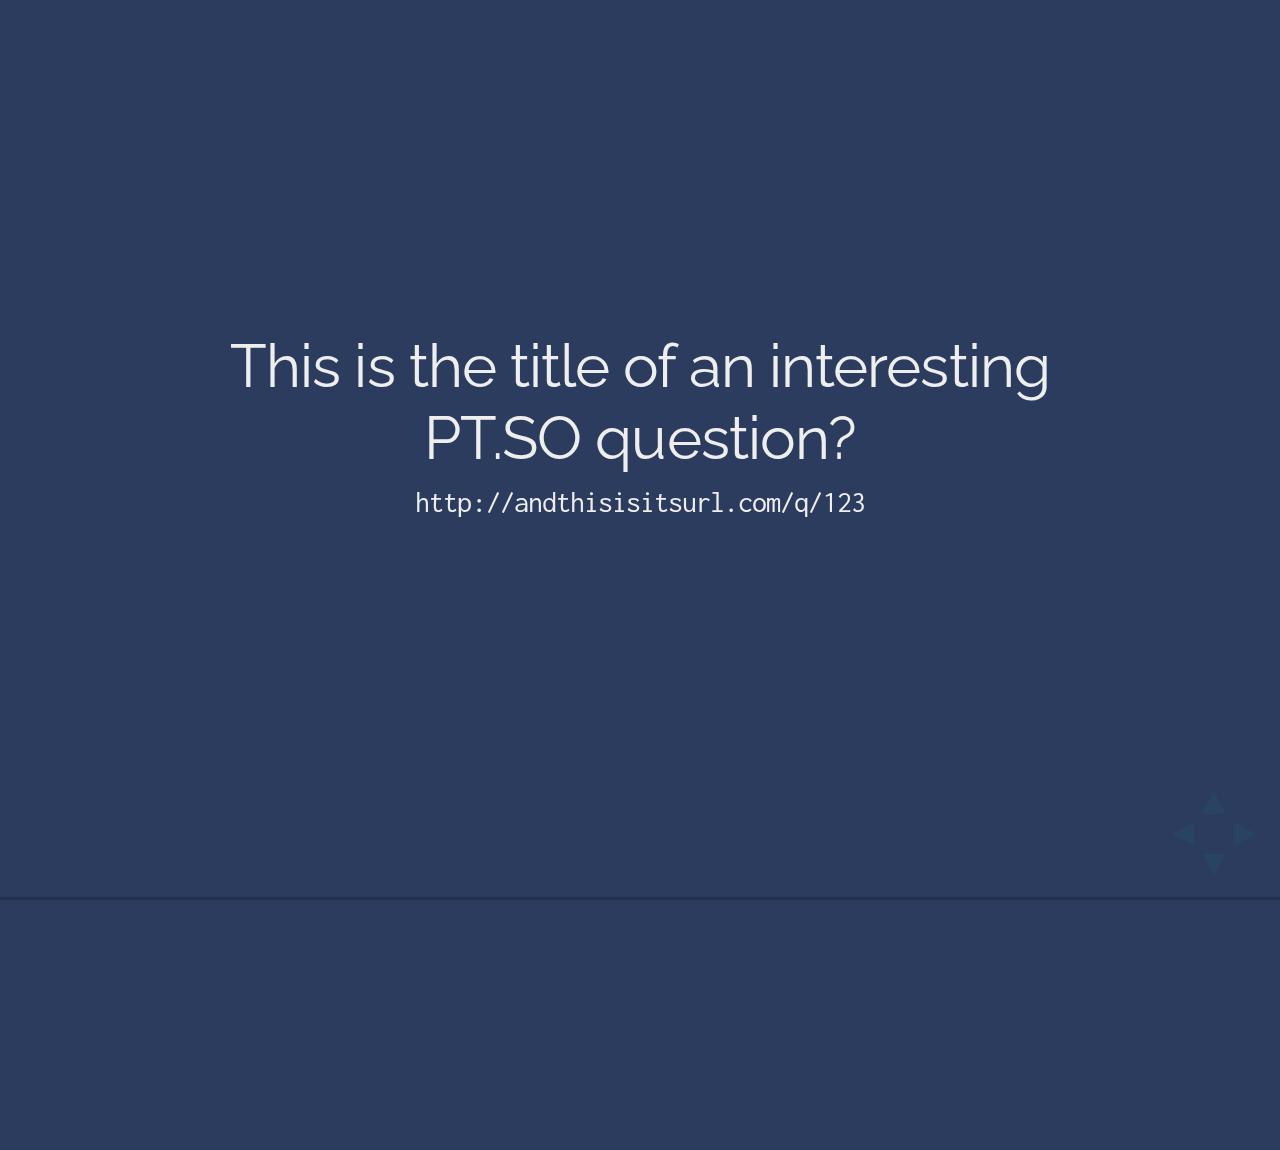
==== index.html @ 3d5f78fb "ohai" ====
<!doctype html>
<html lang="en">

	<head>
		<meta charset="utf-8">

		<title>Stack Exchange Goes Mobile</title>

		<meta name="apple-mobile-web-app-capable" content="yes" />
		<meta name="apple-mobile-web-app-status-bar-style" content="black-translucent" />

		<meta name="viewport" content="width=device-width, initial-scale=1.0, maximum-scale=1.0, user-scalable=no">

		<link rel="stylesheet" href="css/reveal.min.css">
		<link rel="stylesheet" href="css/theme/default.css" id="theme">
        <link href='http://fonts.googleapis.com/css?family=Raleway:600|Inconsolata' rel='stylesheet' type='text/css'>

		<!-- For syntax highlighting -->
		<link rel="stylesheet" href="lib/css/zenburn.css">

		<!-- If the query includes 'print-pdf', include the PDF print sheet -->
		<script>
			if( window.location.search.match( /print-pdf/gi ) ) {
				var link = document.createElement( 'link' );
				link.rel = 'stylesheet';
				link.type = 'text/css';
				link.href = 'css/print/pdf.css';
				document.getElementsByTagName( 'head' )[0].appendChild( link );
			}
		</script>

		<!--[if lt IE 9]>
		<script src="lib/js/html5shiv.js"></script>
		<![endif]-->
	</head>

	<body>

		<div class="reveal">

			<!-- Any section element inside of this container is displayed as a slide -->
			<div class="slides">
				
				<section>
					<p id="qtitle">This is the title of an interesting PT.SO question?</p>
                    <p id="qurl">http://andthisisitsurl.com/q/123</p>
				</section>

				
			</div>
		</div>

		<script src="lib/js/head.min.js"></script>
		<script src="js/reveal.min.js"></script>

		<script>

			// Full list of configuration options available here:
			// https://github.com/hakimel/reveal.js#configuration
			Reveal.initialize({
				controls: true,
				progress: true,
				history: true,
				center: true,

				theme: 'ptso', // available themes are in /css/theme
				transition: 'fade', // default/cube/page/concave/zoom/linear/fade/none

				// Parallax scrolling
				// parallaxBackgroundImage: 'https://s3.amazonaws.com/hakim-static/reveal-js/reveal-parallax-1.jpg',
				// parallaxBackgroundSize: '2100px 900px',

				// Optional libraries used to extend on reveal.js
				dependencies: [
					{ src: 'lib/js/classList.js', condition: function() { return !document.body.classList; } },
					{ src: 'plugin/markdown/marked.js', condition: function() { return !!document.querySelector( '[data-markdown]' ); } },
					{ src: 'plugin/markdown/markdown.js', condition: function() { return !!document.querySelector( '[data-markdown]' ); } },
					{ src: 'plugin/highlight/highlight.js', async: true, callback: function() { hljs.initHighlightingOnLoad(); } },
					{ src: 'plugin/zoom-js/zoom.js', async: true, condition: function() { return !!document.body.classList; } },
					{ src: 'plugin/notes/notes.js', async: true, condition: function() { return !!document.body.classList; } }
				]
			});

			Reveal.addEventListener('ready', function(event) {
				// For the first slide
				printNotes(event);
			});

			Reveal.addEventListener('slidechanged', function(event) {
				// For every other slide
				printNotes(event);
			});

			function printNotes(event) {
				var notes = event.currentSlide.querySelector(".notes");
				if(notes) {
					pageNotes = "";
					notesList = notes.querySelectorAll("li")
					for (i = 0; i< notesList.length; i++)
						pageNotes += notesList[i].innerHTML + "\n\n";
					console.info(pageNotes);
				}
			};


		</script>

	</body>
</html>
---- css/theme/default.css ----
@import url(https://fonts.googleapis.com/css?family=Lato:400,700,400italic,700italic);
/**
 * Default theme for reveal.js.
 *
 * Copyright (C) 2011-2012 Hakim El Hattab, http://hakim.se
 */
@font-face {
  font-family: 'League Gothic';
  src: url("../../lib/font/league_gothic-webfont.eot");
  src: url("../../lib/font/league_gothic-webfont.eot?#iefix") format("embedded-opentype"), url("../../lib/font/league_gothic-webfont.woff") format("woff"), url("../../lib/font/league_gothic-webfont.ttf") format("truetype"), url("../../lib/font/league_gothic-webfont.svg#LeagueGothicRegular") format("svg");
  font-weight: normal;
  font-style: normal; }

/*********************************************
 * GLOBAL STYLES
 *********************************************/
body {
  background: #1c1e20;
  background: -moz-radial-gradient(center, circle cover, #555a5f 0%, #1c1e20 100%);
  background: -webkit-gradient(radial, center center, 0px, center center, 100%, color-stop(0%, #555a5f), color-stop(100%, #1c1e20));
  background: -webkit-radial-gradient(center, circle cover, #555a5f 0%, #1c1e20 100%);
  background: -o-radial-gradient(center, circle cover, #555a5f 0%, #1c1e20 100%);
  background: -ms-radial-gradient(center, circle cover, #555a5f 0%, #1c1e20 100%);
  background: radial-gradient(center, circle cover, #555a5f 0%, #1c1e20 100%);
  background-color: #2b2b2b; }

.reveal {
  font-family: "Lato", sans-serif;
  font-size: 36px;
  font-weight: normal;
  letter-spacing: -0.02em;
  color: #eeeeee; }

::selection {
  color: white;
  background: #ff5e99;
  text-shadow: none; }

/*********************************************
 * HEADERS
 *********************************************/
.reveal h1,
.reveal h2,
.reveal h3,
.reveal h4,
.reveal h5,
.reveal h6 {
  margin: 0 0 20px 0;
  color: #eeeeee;
  font-family: "League Gothic", Impact, sans-serif;
  line-height: 0.9em;
  letter-spacing: 0.02em;
  text-transform: uppercase;
  text-shadow: 0px 0px 6px rgba(0, 0, 0, 0.2); }

.reveal h1 {
  text-shadow: 0 1px 0 #cccccc, 0 2px 0 #c9c9c9, 0 3px 0 #bbbbbb, 0 4px 0 #b9b9b9, 0 5px 0 #aaaaaa, 0 6px 1px rgba(0, 0, 0, 0.1), 0 0 5px rgba(0, 0, 0, 0.1), 0 1px 3px rgba(0, 0, 0, 0.3), 0 3px 5px rgba(0, 0, 0, 0.2), 0 5px 10px rgba(0, 0, 0, 0.25), 0 20px 20px rgba(0, 0, 0, 0.15); }

/*********************************************
 * LINKS
 *********************************************/
.reveal a:not(.image) {
  color: #13daec;
  text-decoration: none;
  -webkit-transition: color .15s ease;
  -moz-transition: color .15s ease;
  -ms-transition: color .15s ease;
  -o-transition: color .15s ease;
  transition: color .15s ease; }

.reveal a:not(.image):hover {
  color: #71e9f4;
  text-shadow: none;
  border: none; }

.reveal .roll span:after {
  color: #fff;
  background: #0d99a5; }

/*********************************************
 * IMAGES
 *********************************************/
.reveal section img {
  margin: 15px 0px;
  background: rgba(255, 255, 255, 0.12);
  border: 4px solid #eeeeee;
  box-shadow: 0 0 10px rgba(0, 0, 0, 0.15);
  -webkit-transition: all .2s linear;
  -moz-transition: all .2s linear;
  -ms-transition: all .2s linear;
  -o-transition: all .2s linear;
  transition: all .2s linear; }

.reveal a:hover img {
  background: rgba(255, 255, 255, 0.2);
  border-color: #13daec;
  box-shadow: 0 0 20px rgba(0, 0, 0, 0.55); }

/*********************************************
 * NAVIGATION CONTROLS
 *********************************************/
.reveal .controls div.navigate-left,
.reveal .controls div.navigate-left.enabled {
  border-right-color: #13daec; }

.reveal .controls div.navigate-right,
.reveal .controls div.navigate-right.enabled {
  border-left-color: #13daec; }

.reveal .controls div.navigate-up,
.reveal .controls div.navigate-up.enabled {
  border-bottom-color: #13daec; }

.reveal .controls div.navigate-down,
.reveal .controls div.navigate-down.enabled {
  border-top-color: #13daec; }

.reveal .controls div.navigate-left.enabled:hover {
  border-right-color: #71e9f4; }

.reveal .controls div.navigate-right.enabled:hover {
  border-left-color: #71e9f4; }

.reveal .controls div.navigate-up.enabled:hover {
  border-bottom-color: #71e9f4; }

.reveal .controls div.navigate-down.enabled:hover {
  border-top-color: #71e9f4; }

/*********************************************
 * PROGRESS BAR
 *********************************************/
.reveal .progress {
  background: rgba(0, 0, 0, 0.2); }

.reveal .progress span {
  background: #13daec;
  -webkit-transition: width 800ms cubic-bezier(0.26, 0.86, 0.44, 0.985);
  -moz-transition: width 800ms cubic-bezier(0.26, 0.86, 0.44, 0.985);
  -ms-transition: width 800ms cubic-bezier(0.26, 0.86, 0.44, 0.985);
  -o-transition: width 800ms cubic-bezier(0.26, 0.86, 0.44, 0.985);
  transition: width 800ms cubic-bezier(0.26, 0.86, 0.44, 0.985); }

/*********************************************
 * SLIDE NUMBER
 *********************************************/
.reveal .slide-number {
  color: #13daec; }
---- lib/css/zenburn.css ----
/*

Zenburn style from voldmar.ru (c) Vladimir Epifanov <voldmar@voldmar.ru>
based on dark.css by Ivan Sagalaev

*/

pre code {
  display: block; padding: 0.5em;
  background: #3F3F3F;
  color: #DCDCDC;
}

pre .keyword,
pre .tag,
pre .css .class,
pre .css .id,
pre .lisp .title,
pre .nginx .title,
pre .request,
pre .status,
pre .clojure .attribute {
  color: #E3CEAB;
}

pre .django .template_tag,
pre .django .variable,
pre .django .filter .argument {
  color: #DCDCDC;
}

pre .number,
pre .date {
  color: #8CD0D3;
}

pre .dos .envvar,
pre .dos .stream,
pre .variable,
pre .apache .sqbracket {
  color: #EFDCBC;
}

pre .dos .flow,
pre .diff .change,
pre .python .exception,
pre .python .built_in,
pre .literal,
pre .tex .special {
  color: #EFEFAF;
}

pre .diff .chunk,
pre .subst {
  color: #8F8F8F;
}

pre .dos .keyword,
pre .python .decorator,
pre .title,
pre .haskell .type,
pre .diff .header,
pre .ruby .class .parent,
pre .apache .tag,
pre .nginx .built_in,
pre .tex .command,
pre .prompt {
    color: #efef8f;
}

pre .dos .winutils,
pre .ruby .symbol,
pre .ruby .symbol .string,
pre .ruby .string {
  color: #DCA3A3;
}

pre .diff .deletion,
pre .string,
pre .tag .value,
pre .preprocessor,
pre .built_in,
pre .sql .aggregate,
pre .javadoc,
pre .smalltalk .class,
pre .smalltalk .localvars,
pre .smalltalk .array,
pre .css .rules .value,
pre .attr_selector,
pre .pseudo,
pre .apache .cbracket,
pre .tex .formula {
  color: #CC9393;
}

pre .shebang,
pre .diff .addition,
pre .comment,
pre .java .annotation,
pre .template_comment,
pre .pi,
pre .doctype {
  color: #7F9F7F;
}

pre .coffeescript .javascript,
pre .javascript .xml,
pre .tex .formula,
pre .xml .javascript,
pre .xml .vbscript,
pre .xml .css,
pre .xml .cdata {
  opacity: 0.5;
}
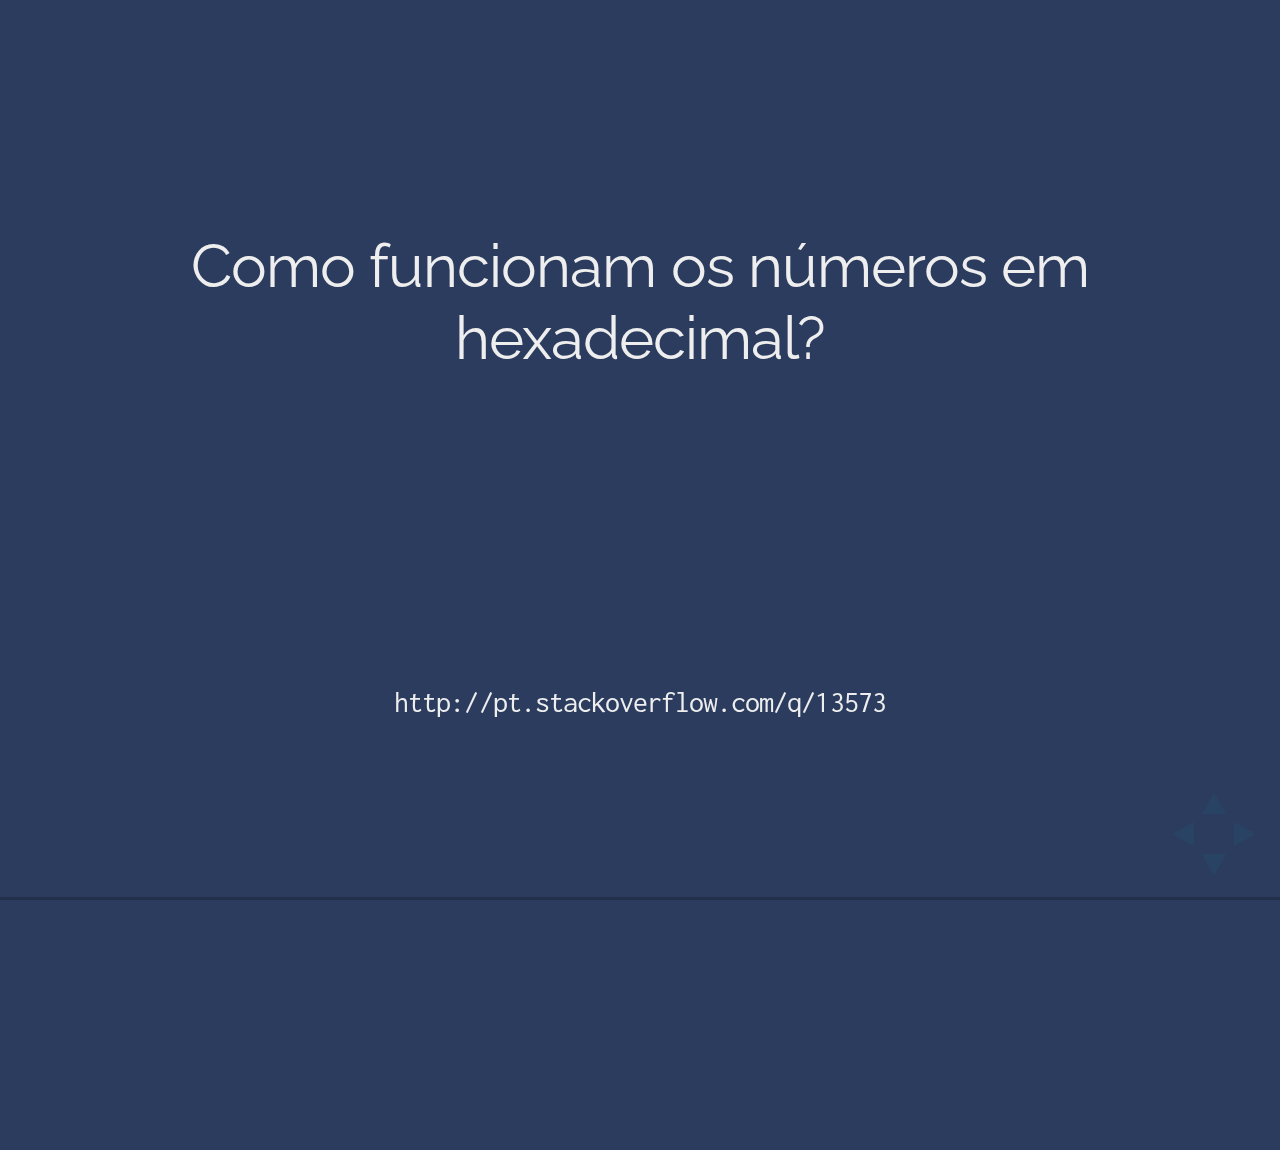
==== commit aab8f895: "ready to add slides" ====
--- a/index.html
+++ b/index.html
@@ -42,8 +42,8 @@
 			<div class="slides">
 				
 				<section>
-					<p id="qtitle">This is the title of an interesting PT.SO question?</p>
-                    <p id="qurl">http://andthisisitsurl.com/q/123</p>
+					<p class='qtitle'>Como funcionam os números em hexadecimal?</p>
+                    <p class='qurl'>http://pt.stackoverflow.com/q/13573</p>
 				</section>
 
 				
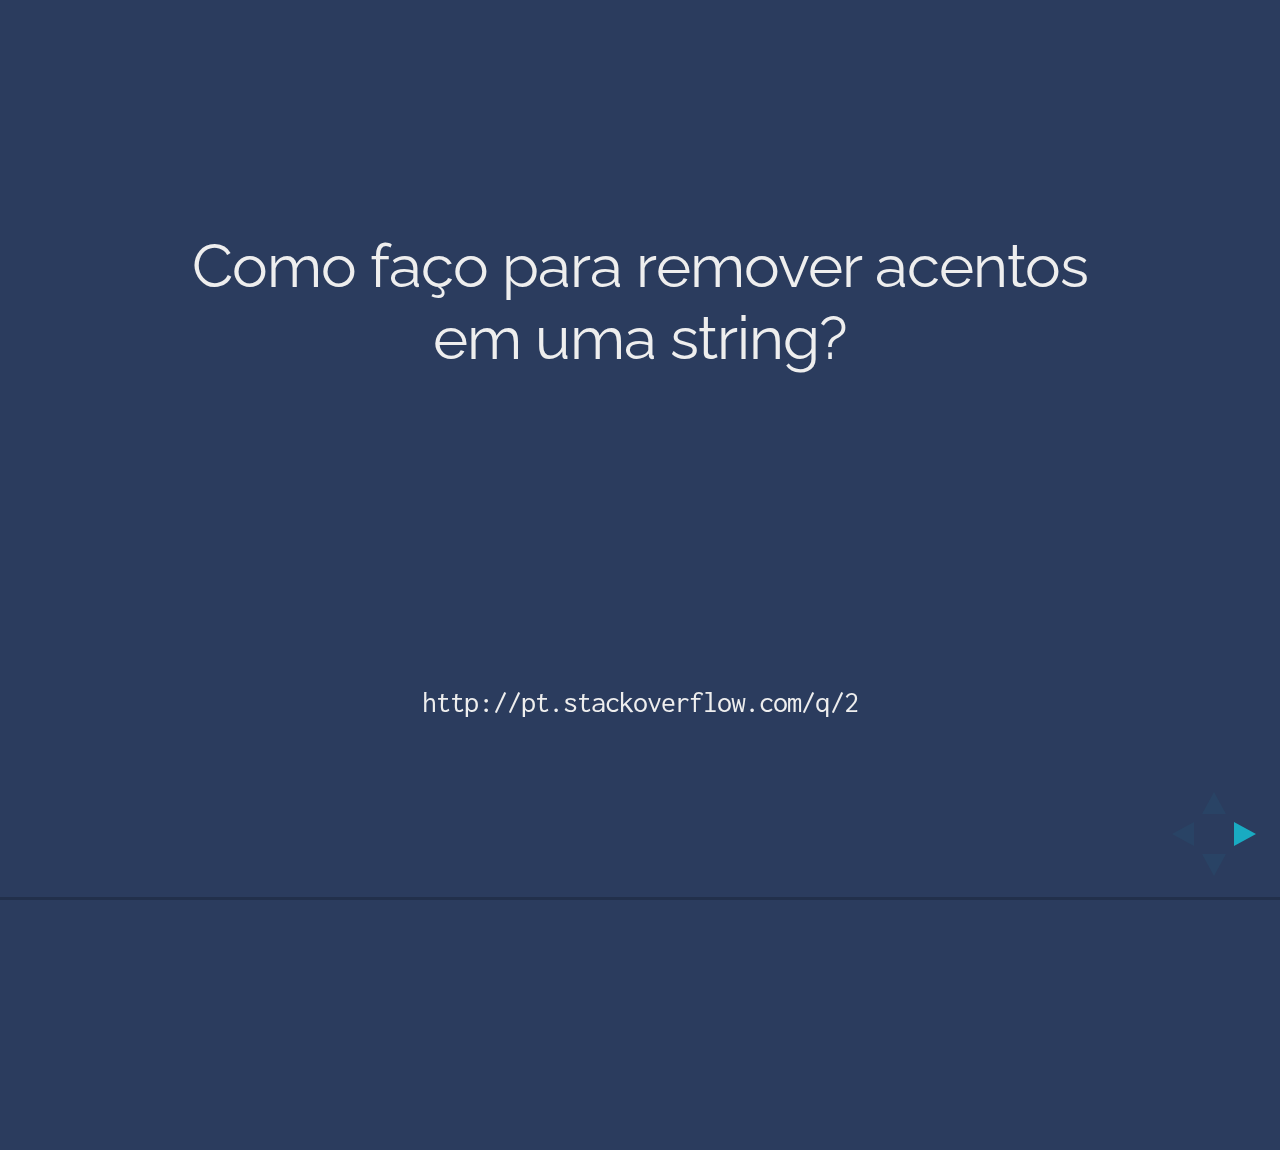
==== commit c075e35a: "it's aliiiive" ====
--- a/index.html
+++ b/index.html
@@ -42,10 +42,1033 @@
 			<div class="slides">
 				
 				<section>
+					<p class='qtitle'>Como faço para remover acentos em uma string?</p>
+					<p class='qurl'>http://pt.stackoverflow.com/q/2</p>
+				</section>
+				<section>
+					<p class='qtitle'>Operador == e === em JavaScript</p>
+					<p class='qurl'>http://pt.stackoverflow.com/q/7</p>
+				</section>
+				<section>
+					<p class='qtitle'>Como empacotar um projeto nodejs em um executável?</p>
+					<p class='qurl'>http://pt.stackoverflow.com/q/59</p>
+				</section>
+				<section>
+					<p class='qtitle'>Validação de RG</p>
+					<p class='qurl'>http://pt.stackoverflow.com/q/71</p>
+				</section>
+				<section>
+					<p class='qtitle'>Como fazer teste de carga do SignalR?</p>
+					<p class='qurl'>http://pt.stackoverflow.com/q/140</p>
+				</section>
+				<section>
+					<p class='qtitle'>Como centralizar verticalmente o conteúdo de um elemento?</p>
+					<p class='qurl'>http://pt.stackoverflow.com/q/141</p>
+				</section>
+				<section>
+					<p class='qtitle'>Como versionar banco de dados mySQL?</p>
+					<p class='qurl'>http://pt.stackoverflow.com/q/183</p>
+				</section>
+				<section>
+					<p class='qtitle'>Como enviar e-mails somente com o básico de HTML5</p>
+					<p class='qurl'>http://pt.stackoverflow.com/q/213</p>
+				</section>
+				<section>
+					<p class='qtitle'>Como salvar uma coleção em cascata no nhibernate sem colocar referencia circular?</p>
+					<p class='qurl'>http://pt.stackoverflow.com/q/246</p>
+				</section>
+				<section>
+					<p class='qtitle'>Controlar a ventoinha (fan) da CPU em C#</p>
+					<p class='qurl'>http://pt.stackoverflow.com/q/262</p>
+				</section>
+				<section>
+					<p class='qtitle'>Quais as vantagens das Expressões Lambda presentes no Java 8?</p>
+					<p class='qurl'>http://pt.stackoverflow.com/q/269</p>
+				</section>
+				<section>
+					<p class='qtitle'>Devo escrever meu programa em inglês ou português?</p>
+					<p class='qurl'>http://pt.stackoverflow.com/q/301</p>
+				</section>
+				<section>
+					<p class='qtitle'>Como personalizar as páginas de erro em um sistema ASP.NET MVC?</p>
+					<p class='qurl'>http://pt.stackoverflow.com/q/324</p>
+				</section>
+				<section>
+					<p class='qtitle'>Diferenças em gráfico no matplotlib para diferentes precisões de parâmetro</p>
+					<p class='qurl'>http://pt.stackoverflow.com/q/342</p>
+				</section>
+				<section>
+					<p class='qtitle'>Material em português para iniciantes em programação</p>
+					<p class='qurl'>http://pt.stackoverflow.com/q/349</p>
+				</section>
+				<section>
+					<p class='qtitle'>Como buscar um endereço por CEP nos Correios?</p>
+					<p class='qurl'>http://pt.stackoverflow.com/q/400</p>
+				</section>
+				<section>
+					<p class='qtitle'>Como funciona o segredo de Bittorrent Sync?</p>
+					<p class='qurl'>http://pt.stackoverflow.com/q/409</p>
+				</section>
+				<section>
+					<p class='qtitle'>Quais os tamanhos padrões das imagens do android?</p>
+					<p class='qurl'>http://pt.stackoverflow.com/q/492</p>
+				</section>
+				<section>
+					<p class='qtitle'>Como buscar a impressora padrão e imprimir texto simples em uma impressora matricial no .Net?</p>
+					<p class='qurl'>http://pt.stackoverflow.com/q/532</p>
+				</section>
+				<section>
+					<p class='qtitle'>Qual a melhor maneira de se representar um Endereço?</p>
+					<p class='qurl'>http://pt.stackoverflow.com/q/622</p>
+				</section>
+				<section>
+					<p class='qtitle'>Como pegar o valor da porcentagem atual de um upload?</p>
+					<p class='qurl'>http://pt.stackoverflow.com/q/660</p>
+				</section>
+				<section>
+					<p class='qtitle'>Como exportar uma página HTML/PHP para PDF</p>
+					<p class='qurl'>http://pt.stackoverflow.com/q/714</p>
+				</section>
+				<section>
+					<p class='qtitle'>Programar em C para ARM</p>
+					<p class='qurl'>http://pt.stackoverflow.com/q/732</p>
+				</section>
+				<section>
+					<p class='qtitle'>Como comparar elementos HTML por z-index real?</p>
+					<p class='qurl'>http://pt.stackoverflow.com/q/889</p>
+				</section>
+				<section>
+					<p class='qtitle'>Por que variáveis locais são evitadas no Arduino?</p>
+					<p class='qurl'>http://pt.stackoverflow.com/q/951</p>
+				</section>
+				<section>
+					<p class='qtitle'>Cabeçalhos de cache HTTP em Servlets</p>
+					<p class='qurl'>http://pt.stackoverflow.com/q/971</p>
+				</section>
+				<section>
+					<p class='qtitle'>Como posso simplificar os URLs para um site?</p>
+					<p class='qurl'>http://pt.stackoverflow.com/q/1326</p>
+				</section>
+				<section>
+					<p class='qtitle'>Qual a função do operador ~ em JavaScript?</p>
+					<p class='qurl'>http://pt.stackoverflow.com/q/1559</p>
+				</section>
+				<section>
+					<p class='qtitle'>Em HTML5 os elementos nulos devem ser fechados com &quot;&gt;&quot; ou com &quot;/&gt;&quot;?</p>
+					<p class='qurl'>http://pt.stackoverflow.com/q/1652</p>
+				</section>
+				<section>
+					<p class='qtitle'>Como medir a performance de códigos em PHP?</p>
+					<p class='qurl'>http://pt.stackoverflow.com/q/1673</p>
+				</section>
+				<section>
+					<p class='qtitle'>Como empacotar e distribuir um sistema web?</p>
+					<p class='qurl'>http://pt.stackoverflow.com/q/1676</p>
+				</section>
+				<section>
+					<p class='qtitle'>Como fazer uma ScrollBar personalizada?</p>
+					<p class='qurl'>http://pt.stackoverflow.com/q/1680</p>
+				</section>
+				<section>
+					<p class='qtitle'>Como fazer uma busca ignorando acentuação em Python?</p>
+					<p class='qurl'>http://pt.stackoverflow.com/q/1761</p>
+				</section>
+				<section>
+					<p class='qtitle'>Como fazer um algoritmo fonético para o português brasileiro?</p>
+					<p class='qurl'>http://pt.stackoverflow.com/q/1828</p>
+				</section>
+				<section>
+					<p class='qtitle'>Existe alguma maneira de ativar a tela cheia do navegador com Javascript?</p>
+					<p class='qurl'>http://pt.stackoverflow.com/q/1855</p>
+				</section>
+				<section>
+					<p class='qtitle'>Como funcionam closures em javascript?</p>
+					<p class='qurl'>http://pt.stackoverflow.com/q/1859</p>
+				</section>
+				<section>
+					<p class='qtitle'>Ancorar um TR é possível?</p>
+					<p class='qurl'>http://pt.stackoverflow.com/q/1882</p>
+				</section>
+				<section>
+					<p class='qtitle'>App Android somente para tablets</p>
+					<p class='qurl'>http://pt.stackoverflow.com/q/1911</p>
+				</section>
+				<section>
+					<p class='qtitle'>Um compilador C pode gerar um executável de 64 bits onde ponteiros são 32-bits?</p>
+					<p class='qurl'>http://pt.stackoverflow.com/q/1986</p>
+				</section>
+				<section>
+					<p class='qtitle'>Tempo gasto com desenvolvimento de testes</p>
+					<p class='qurl'>http://pt.stackoverflow.com/q/1992</p>
+				</section>
+				<section>
+					<p class='qtitle'>Dar um &quot;SELECT&quot; antes de um &quot;INSERT&quot; é uma forma segura de não ter registros duplicados?</p>
+					<p class='qurl'>http://pt.stackoverflow.com/q/2069</p>
+				</section>
+				<section>
+					<p class='qtitle'>Notificações de desktop no Chrome com Javascript</p>
+					<p class='qurl'>http://pt.stackoverflow.com/q/2101</p>
+				</section>
+				<section>
+					<p class='qtitle'>Usar a mesma entidade no Hibernate para gravar em duas tabelas</p>
+					<p class='qurl'>http://pt.stackoverflow.com/q/2135</p>
+				</section>
+				<section>
+					<p class='qtitle'>É possível instalar um locale sem acesso ao root?</p>
+					<p class='qurl'>http://pt.stackoverflow.com/q/2150</p>
+				</section>
+				<section>
+					<p class='qtitle'>Contar quantidade de likes de uma página</p>
+					<p class='qurl'>http://pt.stackoverflow.com/q/2214</p>
+				</section>
+				<section>
+					<p class='qtitle'>Como executar uma função após dois ou mais eventos assíncronos?</p>
+					<p class='qurl'>http://pt.stackoverflow.com/q/2232</p>
+				</section>
+				<section>
+					<p class='qtitle'>Asp.net MVC adicionando nome da aplicação na URL</p>
+					<p class='qurl'>http://pt.stackoverflow.com/q/2289</p>
+				</section>
+				<section>
+					<p class='qtitle'>MVC adicionando nome da subpasta/aplicação na URL</p>
+					<p class='qurl'>http://pt.stackoverflow.com/q/2290</p>
+				</section>
+				<section>
+					<p class='qtitle'>Quando devemos permitir que uma coluna de uma tabela de um banco de dados aceite NULL?</p>
+					<p class='qurl'>http://pt.stackoverflow.com/q/2296</p>
+				</section>
+				<section>
+					<p class='qtitle'>Manusear arquivos grandes com GIT</p>
+					<p class='qurl'>http://pt.stackoverflow.com/q/2308</p>
+				</section>
+				<section>
+					<p class='qtitle'>Input::file() e codificação do arquivo no Laravel 4</p>
+					<p class='qurl'>http://pt.stackoverflow.com/q/2364</p>
+				</section>
+				<section>
+					<p class='qtitle'>Biblioteca cliente para web services REST em Java</p>
+					<p class='qurl'>http://pt.stackoverflow.com/q/2389</p>
+				</section>
+				<section>
+					<p class='qtitle'>Como fazer hash de senhas de forma segura?</p>
+					<p class='qurl'>http://pt.stackoverflow.com/q/2402</p>
+				</section>
+				<section>
+					<p class='qtitle'>Pode-se fazer o navegador &quot;lembrar&quot; de uma senha programaticamente?</p>
+					<p class='qurl'>http://pt.stackoverflow.com/q/2418</p>
+				</section>
+				<section>
+					<p class='qtitle'>Como modelar uma estrutura de dados em árvore usando um banco de dados relacional?</p>
+					<p class='qurl'>http://pt.stackoverflow.com/q/2425</p>
+				</section>
+				<section>
+					<p class='qtitle'>Engines de JavaScript atuais poderiam otimizar chamadas recursivas &quot;em cauda&quot;?</p>
+					<p class='qurl'>http://pt.stackoverflow.com/q/2467</p>
+				</section>
+				<section>
+					<p class='qtitle'>Por que devo usar apenas um &quot;return&quot; em cada função?</p>
+					<p class='qurl'>http://pt.stackoverflow.com/q/2477</p>
+				</section>
+				<section>
+					<p class='qtitle'>Como compilar um arquivo PHP?</p>
+					<p class='qurl'>http://pt.stackoverflow.com/q/2487</p>
+				</section>
+				<section>
+					<p class='qtitle'>Quando se deve usar var no javascript?</p>
+					<p class='qurl'>http://pt.stackoverflow.com/q/2513</p>
+				</section>
+				<section>
+					<p class='qtitle'>As mensagens de erro devem se desculpar?</p>
+					<p class='qurl'>http://pt.stackoverflow.com/q/2539</p>
+				</section>
+				<section>
+					<p class='qtitle'>Por que na linguagem C array[6] é igual a 6[array]?</p>
+					<p class='qurl'>http://pt.stackoverflow.com/q/2717</p>
+				</section>
+				<section>
+					<p class='qtitle'>Melhor forma de centralizar um elemento vertical e horizontalmente</p>
+					<p class='qurl'>http://pt.stackoverflow.com/q/2817</p>
+				</section>
+				<section>
+					<p class='qtitle'>O que são lambda expressions? E qual a sacada em usá-las?</p>
+					<p class='qurl'>http://pt.stackoverflow.com/q/2822</p>
+				</section>
+				<section>
+					<p class='qtitle'>Em orientação a objetos, por que interfaces são úteis?</p>
+					<p class='qurl'>http://pt.stackoverflow.com/q/2913</p>
+				</section>
+				<section>
+					<p class='qtitle'>Por que usar Sessions não é uma boa alternativa na autenticação?</p>
+					<p class='qurl'>http://pt.stackoverflow.com/q/3049</p>
+				</section>
+				<section>
+					<p class='qtitle'>Por que processar uma lista ordenada é mais rápido que uma não ordenada?</p>
+					<p class='qurl'>http://pt.stackoverflow.com/q/3163</p>
+				</section>
+				<section>
+					<p class='qtitle'>Requisição Ajax com Javascript puro (sem APIs)</p>
+					<p class='qurl'>http://pt.stackoverflow.com/q/3167</p>
+				</section>
+				<section>
+					<p class='qtitle'>Requisição Ajax cross-domain com Javascript puro (sem APIs)</p>
+					<p class='qurl'>http://pt.stackoverflow.com/q/3183</p>
+				</section>
+				<section>
+					<p class='qtitle'>Quando usar Waterfall e quando usar Scrum?</p>
+					<p class='qurl'>http://pt.stackoverflow.com/q/3274</p>
+				</section>
+				<section>
+					<p class='qtitle'>Configurar Monit, fail2ban e Percona Server no Ubuntu server 12.04</p>
+					<p class='qurl'>http://pt.stackoverflow.com/q/3386</p>
+				</section>
+				<section>
+					<p class='qtitle'>Como aumentar ou diminuir div proporcional a 720x540?</p>
+					<p class='qurl'>http://pt.stackoverflow.com/q/3485</p>
+				</section>
+				<section>
+					<p class='qtitle'>Qual o melhor jeito de fazer um sistema de login em senha com PHP</p>
+					<p class='qurl'>http://pt.stackoverflow.com/q/3571</p>
+				</section>
+				<section>
+					<p class='qtitle'>O que são e onde estão o &quot;stack&quot; e &quot;heap&quot;?</p>
+					<p class='qurl'>http://pt.stackoverflow.com/q/3797</p>
+				</section>
+				<section>
+					<p class='qtitle'>Como comparar Strings em Java?</p>
+					<p class='qurl'>http://pt.stackoverflow.com/q/3905</p>
+				</section>
+				<section>
+					<p class='qtitle'>Como fazer uma busca ignorando acentuação em JavaScript?</p>
+					<p class='qurl'>http://pt.stackoverflow.com/q/3994</p>
+				</section>
+				<section>
+					<p class='qtitle'>O que significa &quot;??!??!&quot; em linguagem C?</p>
+					<p class='qurl'>http://pt.stackoverflow.com/q/4023</p>
+				</section>
+				<section>
+					<p class='qtitle'>Como clonar um elemento em Javascript?</p>
+					<p class='qurl'>http://pt.stackoverflow.com/q/4321</p>
+				</section>
+				<section>
+					<p class='qtitle'>Como fazer um JOIN entre duas tabelas de dois bancos de dados distintos?</p>
+					<p class='qurl'>http://pt.stackoverflow.com/q/4456</p>
+				</section>
+				<section>
+					<p class='qtitle'>Alternativas ao MVC para aplicações Web</p>
+					<p class='qurl'>http://pt.stackoverflow.com/q/4474</p>
+				</section>
+				<section>
+					<p class='qtitle'>Como fazer funcionar o botão &quot;Voltar&quot; do browser num site com AJAX?</p>
+					<p class='qurl'>http://pt.stackoverflow.com/q/4516</p>
+				</section>
+				<section>
+					<p class='qtitle'>Desenvolvimento de apps para Android: quais as ferramentas e linguagem para iniciar um projeto?</p>
+					<p class='qurl'>http://pt.stackoverflow.com/q/4553</p>
+				</section>
+				<section>
+					<p class='qtitle'>Problema com tamanho de div com aumento proporcional</p>
+					<p class='qurl'>http://pt.stackoverflow.com/q/4638</p>
+				</section>
+				<section>
+					<p class='qtitle'>Diferença entre aspas simples e duplas em PHP</p>
+					<p class='qurl'>http://pt.stackoverflow.com/q/4652</p>
+				</section>
+				<section>
+					<p class='qtitle'>Por que em algumas situações if&#39;s são considerados ruins?</p>
+					<p class='qurl'>http://pt.stackoverflow.com/q/4731</p>
+				</section>
+				<section>
+					<p class='qtitle'>Diferentes formas de if e else</p>
+					<p class='qurl'>http://pt.stackoverflow.com/q/4907</p>
+				</section>
+				<section>
+					<p class='qtitle'>Qual o nome desse &#39;efeito&#39; de selecionar objetos e como fazer em JS puro?</p>
+					<p class='qurl'>http://pt.stackoverflow.com/q/4992</p>
+				</section>
+				<section>
+					<p class='qtitle'>Como ordenar lista com objeto complexo por uma de suas propriedades?</p>
+					<p class='qurl'>http://pt.stackoverflow.com/q/5083</p>
+				</section>
+				<section>
+					<p class='qtitle'>App HTML Desktop com Node.JS + Socket.IO</p>
+					<p class='qurl'>http://pt.stackoverflow.com/q/5100</p>
+				</section>
+				<section>
+					<p class='qtitle'>CakePHP e chave estrangeira</p>
+					<p class='qurl'>http://pt.stackoverflow.com/q/5144</p>
+				</section>
+				<section>
+					<p class='qtitle'>Métodos para testar sites em navegadores diferentes?</p>
+					<p class='qurl'>http://pt.stackoverflow.com/q/5354</p>
+				</section>
+				<section>
+					<p class='qtitle'>Qual a forma correta de simular um &lt;script&gt; com uma linguagem nova?</p>
+					<p class='qurl'>http://pt.stackoverflow.com/q/5356</p>
+				</section>
+				<section>
+					<p class='qtitle'>Melhor tipo de dados para trabalhar com dinheiro?</p>
+					<p class='qurl'>http://pt.stackoverflow.com/q/5746</p>
+				</section>
+				<section>
+					<p class='qtitle'>Demoiselle-behave: como filtrar os cenários que executarão @BeforeScenario?</p>
+					<p class='qurl'>http://pt.stackoverflow.com/q/5789</p>
+				</section>
+				<section>
+					<p class='qtitle'>Exceções consomem muito processamento. Verdade ou lenda?</p>
+					<p class='qurl'>http://pt.stackoverflow.com/q/5888</p>
+				</section>
+				<section>
+					<p class='qtitle'>Como inverter uma string em javascript?</p>
+					<p class='qurl'>http://pt.stackoverflow.com/q/5943</p>
+				</section>
+				<section>
+					<p class='qtitle'>Devo liberar toda a memória alocada ao terminar um programa?</p>
+					<p class='qurl'>http://pt.stackoverflow.com/q/6023</p>
+				</section>
+				<section>
+					<p class='qtitle'>Estratégia para descobrir se sua aplicação web está sendo parcial ou totalmente censurada por um ISP</p>
+					<p class='qurl'>http://pt.stackoverflow.com/q/6127</p>
+				</section>
+				<section>
+					<p class='qtitle'>É legal fazer &#39;delete this&#39; em uma função membro?</p>
+					<p class='qurl'>http://pt.stackoverflow.com/q/6230</p>
+				</section>
+				<section>
+					<p class='qtitle'>Capturar os valores do JSON que está Online</p>
+					<p class='qurl'>http://pt.stackoverflow.com/q/6344</p>
+				</section>
+				<section>
+					<p class='qtitle'>Qual é a diferença entre inner join e outer join?</p>
+					<p class='qurl'>http://pt.stackoverflow.com/q/6441</p>
+				</section>
+				<section>
+					<p class='qtitle'>Como posso pausar e dar play em um gif?</p>
+					<p class='qurl'>http://pt.stackoverflow.com/q/6457</p>
+				</section>
+				<section>
+					<p class='qtitle'>Como formatar data no javascript?</p>
+					<p class='qurl'>http://pt.stackoverflow.com/q/6526</p>
+				</section>
+				<section>
+					<p class='qtitle'>É permitido a um compilador omitir um membro referência em uma classe?</p>
+					<p class='qurl'>http://pt.stackoverflow.com/q/6728</p>
+				</section>
+				<section>
+					<p class='qtitle'>Utilizar métodos de uma DLL</p>
+					<p class='qurl'>http://pt.stackoverflow.com/q/6750</p>
+				</section>
+				<section>
+					<p class='qtitle'>Em que momento de um projeto se deve escolher a plataforma?</p>
+					<p class='qurl'>http://pt.stackoverflow.com/q/6776</p>
+				</section>
+				<section>
+					<p class='qtitle'>Tempos de execução discrepantes em programação paralela</p>
+					<p class='qurl'>http://pt.stackoverflow.com/q/6990</p>
+				</section>
+				<section>
+					<p class='qtitle'>HTML5 print screen automaticamente</p>
+					<p class='qurl'>http://pt.stackoverflow.com/q/7229</p>
+				</section>
+				<section>
+					<p class='qtitle'>Como proteger o código fonte?</p>
+					<p class='qurl'>http://pt.stackoverflow.com/q/7257</p>
+				</section>
+				<section>
+					<p class='qtitle'>Como encontrar um banco de dados com países e estados?</p>
+					<p class='qurl'>http://pt.stackoverflow.com/q/7275</p>
+				</section>
+				<section>
+					<p class='qtitle'>Comunicação entre Android e dispositivos USB</p>
+					<p class='qurl'>http://pt.stackoverflow.com/q/7327</p>
+				</section>
+				<section>
+					<p class='qtitle'>Por que minha thread não executa?</p>
+					<p class='qurl'>http://pt.stackoverflow.com/q/7364</p>
+				</section>
+				<section>
+					<p class='qtitle'>Usando quebra de linha &quot;\n&quot; no Java</p>
+					<p class='qurl'>http://pt.stackoverflow.com/q/7448</p>
+				</section>
+				<section>
+					<p class='qtitle'>Como consolidar (agregar ou agrupar) os valores em uma base de dados?</p>
+					<p class='qurl'>http://pt.stackoverflow.com/q/7527</p>
+				</section>
+				<section>
+					<p class='qtitle'>O que o C++ pode fazer que o C# não pode?</p>
+					<p class='qurl'>http://pt.stackoverflow.com/q/7740</p>
+				</section>
+				<section>
+					<p class='qtitle'>Como criar um link de redefinição de senha?</p>
+					<p class='qurl'>http://pt.stackoverflow.com/q/7812</p>
+				</section>
+				<section>
+					<p class='qtitle'>Como o complemento bit a bit (~) funciona no Javascript?</p>
+					<p class='qurl'>http://pt.stackoverflow.com/q/7888</p>
+				</section>
+				<section>
+					<p class='qtitle'>Qual a função dos operadores &lt;&lt;, &gt;&gt; e &gt;&gt;&gt; no Javascript</p>
+					<p class='qurl'>http://pt.stackoverflow.com/q/7889</p>
+				</section>
+				<section>
+					<p class='qtitle'>Qual a diferença entre declarar uma matriz com &quot;array()&quot; e &quot;[]&quot; em JavaScript?</p>
+					<p class='qurl'>http://pt.stackoverflow.com/q/8035</p>
+				</section>
+				<section>
+					<p class='qtitle'>Diferenças entre (Git, SVN e CVS)</p>
+					<p class='qurl'>http://pt.stackoverflow.com/q/8315</p>
+				</section>
+				<section>
+					<p class='qtitle'>PHP retornando um XML vazio no load</p>
+					<p class='qurl'>http://pt.stackoverflow.com/q/8348</p>
+				</section>
+				<section>
+					<p class='qtitle'>O que o código abaixo (escrito por um cracker) faz?</p>
+					<p class='qurl'>http://pt.stackoverflow.com/q/8721</p>
+				</section>
+				<section>
+					<p class='qtitle'>BTsync não sincroniza os arquivos</p>
+					<p class='qurl'>http://pt.stackoverflow.com/q/8733</p>
+				</section>
+				<section>
+					<p class='qtitle'>Por que usar JavaScript se existem tantas outras tecnologias para gera conteúdo dinâmico?</p>
+					<p class='qurl'>http://pt.stackoverflow.com/q/8843</p>
+				</section>
+				<section>
+					<p class='qtitle'>Qual é a vida útil de um cartão SD com Raspbian (Raspberry Pi)?</p>
+					<p class='qurl'>http://pt.stackoverflow.com/q/8990</p>
+				</section>
+				<section>
+					<p class='qtitle'>Como é feita a randomização pelo computador?</p>
+					<p class='qurl'>http://pt.stackoverflow.com/q/9026</p>
+				</section>
+				<section>
+					<p class='qtitle'>Estratégias para prevenir regressão de software</p>
+					<p class='qurl'>http://pt.stackoverflow.com/q/9044</p>
+				</section>
+				<section>
+					<p class='qtitle'>Entendendo o Node e Aplicações em tempo real</p>
+					<p class='qurl'>http://pt.stackoverflow.com/q/9151</p>
+				</section>
+				<section>
+					<p class='qtitle'>Como simular uma tela de maior resolução para verificar o comportamento de um website?</p>
+					<p class='qurl'>http://pt.stackoverflow.com/q/9268</p>
+				</section>
+				<section>
+					<p class='qtitle'>Erro com múltiplos updates na mesma query</p>
+					<p class='qurl'>http://pt.stackoverflow.com/q/9300</p>
+				</section>
+				<section>
+					<p class='qtitle'>Id da Resource não está sendo criado no Xamarin Android</p>
+					<p class='qurl'>http://pt.stackoverflow.com/q/9303</p>
+				</section>
+				<section>
+					<p class='qtitle'>Como mandar um arquivo certificado .crt socket</p>
+					<p class='qurl'>http://pt.stackoverflow.com/q/9355</p>
+				</section>
+				<section>
+					<p class='qtitle'>Quais são os métodos de requisição HTTP, e qual é a diferença entre eles?</p>
+					<p class='qurl'>http://pt.stackoverflow.com/q/9419</p>
+				</section>
+				<section>
+					<p class='qtitle'>Por que o símbolo “@” está sendo traduzido para “¿” quando enviado via SMS a partir de um dispositivo Android 2.3?</p>
+					<p class='qurl'>http://pt.stackoverflow.com/q/9574</p>
+				</section>
+				<section>
+					<p class='qtitle'>LARAVEL 4 - Illegal offset type in isset or empty</p>
+					<p class='qurl'>http://pt.stackoverflow.com/q/9586</p>
+				</section>
+				<section>
+					<p class='qtitle'>Entendendo o stack overflow</p>
+					<p class='qurl'>http://pt.stackoverflow.com/q/9769</p>
+				</section>
+				<section>
+					<p class='qtitle'>Como ordenar um array por valores?</p>
+					<p class='qurl'>http://pt.stackoverflow.com/q/9900</p>
+				</section>
+				<section>
+					<p class='qtitle'>Sistema de template com file_get_contents</p>
+					<p class='qurl'>http://pt.stackoverflow.com/q/9919</p>
+				</section>
+				<section>
+					<p class='qtitle'>Como funcionam funções anônimas?</p>
+					<p class='qurl'>http://pt.stackoverflow.com/q/9936</p>
+				</section>
+				<section>
+					<p class='qtitle'>Quais as diferenças entre Tipos Genéricos em C# e em Java?</p>
+					<p class='qurl'>http://pt.stackoverflow.com/q/10032</p>
+				</section>
+				<section>
+					<p class='qtitle'>Erro no ExpandableListView android eclipse</p>
+					<p class='qurl'>http://pt.stackoverflow.com/q/10180</p>
+				</section>
+				<section>
+					<p class='qtitle'>Vocabulário da nossa língua, onde encontrar os dados do VOLP?</p>
+					<p class='qurl'>http://pt.stackoverflow.com/q/10287</p>
+				</section>
+				<section>
+					<p class='qtitle'>O que preciso pra vender um sistema em C#</p>
+					<p class='qurl'>http://pt.stackoverflow.com/q/10831</p>
+				</section>
+				<section>
+					<p class='qtitle'>Como representar dinheiro em JavaScript?</p>
+					<p class='qurl'>http://pt.stackoverflow.com/q/11018</p>
+				</section>
+				<section>
+					<p class='qtitle'>Diferenças de tipos de Web Service: (SOAP, REST, XML)</p>
+					<p class='qurl'>http://pt.stackoverflow.com/q/11183</p>
+				</section>
+				<section>
+					<p class='qtitle'>É correto dar maior preferência a composição do que herança?</p>
+					<p class='qurl'>http://pt.stackoverflow.com/q/11378</p>
+				</section>
+				<section>
+					<p class='qtitle'>Qual seria a forma de validar os dígitos verificadores de CPF em um DB usando apenas um SELECT?</p>
+					<p class='qurl'>http://pt.stackoverflow.com/q/11470</p>
+				</section>
+				<section>
+					<p class='qtitle'>É errado usar herança de classes para agrupar comportamentos e atributos comuns?</p>
+					<p class='qurl'>http://pt.stackoverflow.com/q/11594</p>
+				</section>
+				<section>
+					<p class='qtitle'>Jquery Hide, Show e Colspan</p>
+					<p class='qurl'>http://pt.stackoverflow.com/q/11823</p>
+				</section>
+				<section>
+					<p class='qtitle'>Devo tomar alguma ação em relação ao Heartbleed?</p>
+					<p class='qurl'>http://pt.stackoverflow.com/q/12451</p>
+				</section>
+				<section>
+					<p class='qtitle'>Como criptografar usando um algoritmo de criptografia assimétrico no Delphi?</p>
+					<p class='qurl'>http://pt.stackoverflow.com/q/12605</p>
+				</section>
+				<section>
+					<p class='qtitle'>Quando devemos declarar um método como estático?</p>
+					<p class='qurl'>http://pt.stackoverflow.com/q/12651</p>
+				</section>
+				<section>
+					<p class='qtitle'>Diferença entre object, dynamic e var</p>
+					<p class='qurl'>http://pt.stackoverflow.com/q/12728</p>
+				</section>
+				<section>
+					<p class='qtitle'>Simular eventos de teclas em javascript</p>
+					<p class='qurl'>http://pt.stackoverflow.com/q/12844</p>
+				</section>
+				<section>
+					<p class='qtitle'>O que são escopo léxico e escopo dinâmico e quais são suas principais diferenças?</p>
+					<p class='qurl'>http://pt.stackoverflow.com/q/13034</p>
+				</section>
+				<section>
+					<p class='qtitle'>Como resgatar a localização GPS em coordenadas, de todos os usuários do aplicativo?</p>
+					<p class='qurl'>http://pt.stackoverflow.com/q/13061</p>
+				</section>
+				<section>
+					<p class='qtitle'>O que é Reflection, por que é útil? Como usar?</p>
+					<p class='qurl'>http://pt.stackoverflow.com/q/13089</p>
+				</section>
+				<section>
+					<p class='qtitle'>__doPostBack não esta passando método desejado</p>
+					<p class='qurl'>http://pt.stackoverflow.com/q/13141</p>
+				</section>
+				<section>
+					<p class='qtitle'>Como garantir atomicidade transacional em mais de uma Thread concorrente em um ambiente Java SE utilizando o framework Spring?</p>
+					<p class='qurl'>http://pt.stackoverflow.com/q/13292</p>
+				</section>
+				<section>
+					<p class='qtitle'>Prós e contras do paradigma funcional e do Haskell</p>
+					<p class='qurl'>http://pt.stackoverflow.com/q/13359</p>
+				</section>
+				<section>
+					<p class='qtitle'>Qual a diferença entre as funções var name = function() e function name()?</p>
+					<p class='qurl'>http://pt.stackoverflow.com/q/13364</p>
+				</section>
+				<section>
+					<p class='qtitle'>Programação Funcional e Programação Orientada a Objetos. O que são e quais suas principais diferenças?</p>
+					<p class='qurl'>http://pt.stackoverflow.com/q/13372</p>
+				</section>
+				<section>
 					<p class='qtitle'>Como funcionam os números em hexadecimal?</p>
-                    <p class='qurl'>http://pt.stackoverflow.com/q/13573</p>
-				</section>
-
+					<p class='qurl'>http://pt.stackoverflow.com/q/13573</p>
+				</section>
+				<section>
+					<p class='qtitle'>Quais as vantagens e desvantagem entre frameworks action based e component based?</p>
+					<p class='qurl'>http://pt.stackoverflow.com/q/13618</p>
+				</section>
+				<section>
+					<p class='qtitle'>EntityFramework 6. ConcurrencyCheckAttribute ou IsConcurrencyCheck, qual a real necessidade deles?</p>
+					<p class='qurl'>http://pt.stackoverflow.com/q/13800</p>
+				</section>
+				<section>
+					<p class='qtitle'>Web Service Rest Erro http 400</p>
+					<p class='qurl'>http://pt.stackoverflow.com/q/13824</p>
+				</section>
+				<section>
+					<p class='qtitle'>Como escrever um código legível e de fácil manutenção?</p>
+					<p class='qurl'>http://pt.stackoverflow.com/q/13890</p>
+				</section>
+				<section>
+					<p class='qtitle'>Critério utilizados pelo Google Play para determinar se um aplicativo é projetado para tablets</p>
+					<p class='qurl'>http://pt.stackoverflow.com/q/13906</p>
+				</section>
+				<section>
+					<p class='qtitle'>Problema com Geocoder(pegar LatLong por endereço)</p>
+					<p class='qurl'>http://pt.stackoverflow.com/q/13982</p>
+				</section>
+				<section>
+					<p class='qtitle'>Como verificar colisão entre partículas?</p>
+					<p class='qurl'>http://pt.stackoverflow.com/q/14060</p>
+				</section>
+				<section>
+					<p class='qtitle'>Até que ponto não é aconselhável usar uma ORM?</p>
+					<p class='qurl'>http://pt.stackoverflow.com/q/14225</p>
+				</section>
+				<section>
+					<p class='qtitle'>Metodologias ágeis - um só programador</p>
+					<p class='qurl'>http://pt.stackoverflow.com/q/14273</p>
+				</section>
+				<section>
+					<p class='qtitle'>NoSQL é tão problemático quanto parece?</p>
+					<p class='qurl'>http://pt.stackoverflow.com/q/14533</p>
+				</section>
+				<section>
+					<p class='qtitle'>Duvida com Bind e Linq no XAML/C#</p>
+					<p class='qurl'>http://pt.stackoverflow.com/q/14591</p>
+				</section>
+				<section>
+					<p class='qtitle'>Como melhorar o desempenho de arquivos estáticos de um site?</p>
+					<p class='qurl'>http://pt.stackoverflow.com/q/14690</p>
+				</section>
+				<section>
+					<p class='qtitle'>Retornar o tamanho do &quot;período&quot; de uma cadeia de bits</p>
+					<p class='qurl'>http://pt.stackoverflow.com/q/14970</p>
+				</section>
+				<section>
+					<p class='qtitle'>Como agregar propriedades de objetos em JavaScript?</p>
+					<p class='qurl'>http://pt.stackoverflow.com/q/15064</p>
+				</section>
+				<section>
+					<p class='qtitle'>Como funcionam protótipos em JavaScript?</p>
+					<p class='qurl'>http://pt.stackoverflow.com/q/15239</p>
+				</section>
+				<section>
+					<p class='qtitle'>Copiar tabelas do MemberShip ASPNETDB para meu banco</p>
+					<p class='qurl'>http://pt.stackoverflow.com/q/15281</p>
+				</section>
+				<section>
+					<p class='qtitle'>Conceitos de Alocação e Liberação de Mémória em C#</p>
+					<p class='qurl'>http://pt.stackoverflow.com/q/15376</p>
+				</section>
+				<section>
+					<p class='qtitle'>Métodos e propriedades em C# - vantagens e desvantagens</p>
+					<p class='qurl'>http://pt.stackoverflow.com/q/15467</p>
+				</section>
+				<section>
+					<p class='qtitle'>Exemplo do ASP.NET Identity usando o SQL Server</p>
+					<p class='qurl'>http://pt.stackoverflow.com/q/15485</p>
+				</section>
+				<section>
+					<p class='qtitle'>Como saber a medida certa de comentários?</p>
+					<p class='qurl'>http://pt.stackoverflow.com/q/15488</p>
+				</section>
+				<section>
+					<p class='qtitle'>Regras de Negócio no Banco de Dados - quais as vantagens e desvantagens?</p>
+					<p class='qurl'>http://pt.stackoverflow.com/q/15739</p>
+				</section>
+				<section>
+					<p class='qtitle'>Qual a diferença entre pré e pós incremento em Javascript?</p>
+					<p class='qurl'>http://pt.stackoverflow.com/q/15800</p>
+				</section>
+				<section>
+					<p class='qtitle'>Como fazer README.md multilinguagem para Github?</p>
+					<p class='qurl'>http://pt.stackoverflow.com/q/15826</p>
+				</section>
+				<section>
+					<p class='qtitle'>Spring @Transaction Propagation.REQUIRED</p>
+					<p class='qurl'>http://pt.stackoverflow.com/q/15832</p>
+				</section>
+				<section>
+					<p class='qtitle'>CoffeeScript, TypeScript e JavaScript</p>
+					<p class='qurl'>http://pt.stackoverflow.com/q/15998</p>
+				</section>
+				<section>
+					<p class='qtitle'>String e sua eficiência</p>
+					<p class='qurl'>http://pt.stackoverflow.com/q/16050</p>
+				</section>
+				<section>
+					<p class='qtitle'>OWIN e Katana - Como realmente funciona e como usar?</p>
+					<p class='qurl'>http://pt.stackoverflow.com/q/16139</p>
+				</section>
+				<section>
+					<p class='qtitle'>Qual a diferença entre Struct e Class?</p>
+					<p class='qurl'>http://pt.stackoverflow.com/q/16181</p>
+				</section>
+				<section>
+					<p class='qtitle'>Otimizar a colisão entre as partículas</p>
+					<p class='qurl'>http://pt.stackoverflow.com/q/16208</p>
+				</section>
+				<section>
+					<p class='qtitle'>Como calcular as dimensões de um elemento SVG</p>
+					<p class='qurl'>http://pt.stackoverflow.com/q/16269</p>
+				</section>
+				<section>
+					<p class='qtitle'>Como realmente aprender a usar promessas em javascript?</p>
+					<p class='qurl'>http://pt.stackoverflow.com/q/16921</p>
+				</section>
+				<section>
+					<p class='qtitle'>Problema no carregamento do .css comprimido no IE9</p>
+					<p class='qurl'>http://pt.stackoverflow.com/q/17278</p>
+				</section>
+				<section>
+					<p class='qtitle'>Rota não exibe páginas correctamente</p>
+					<p class='qurl'>http://pt.stackoverflow.com/q/17282</p>
+				</section>
+				<section>
+					<p class='qtitle'>Qual a diferença entre IEnumerable, IQueryable e List?</p>
+					<p class='qurl'>http://pt.stackoverflow.com/q/17284</p>
+				</section>
+				<section>
+					<p class='qtitle'>Duplicação de Registros Ajax, JQuery</p>
+					<p class='qurl'>http://pt.stackoverflow.com/q/17294</p>
+				</section>
+				<section>
+					<p class='qtitle'>Edição básica de imagens utilizando OpenCV</p>
+					<p class='qurl'>http://pt.stackoverflow.com/q/17328</p>
+				</section>
+				<section>
+					<p class='qtitle'>Análise e Projeto em Javascript</p>
+					<p class='qurl'>http://pt.stackoverflow.com/q/17343</p>
+				</section>
+				<section>
+					<p class='qtitle'>Como prevenir spam em formulários de contato sem usar CAPTCHA?</p>
+					<p class='qurl'>http://pt.stackoverflow.com/q/17456</p>
+				</section>
+				<section>
+					<p class='qtitle'>O quão úteis são as annotations em Java?</p>
+					<p class='qurl'>http://pt.stackoverflow.com/q/17499</p>
+				</section>
+				<section>
+					<p class='qtitle'>Qual é a diferença de API, biblioteca e Framework?</p>
+					<p class='qurl'>http://pt.stackoverflow.com/q/17501</p>
+				</section>
+				<section>
+					<p class='qtitle'>Como fazer download automático em site que chama JavaScript?</p>
+					<p class='qurl'>http://pt.stackoverflow.com/q/17693</p>
+				</section>
+				<section>
+					<p class='qtitle'>Como usar essa função no angular?</p>
+					<p class='qurl'>http://pt.stackoverflow.com/q/17764</p>
+				</section>
+				<section>
+					<p class='qtitle'>Captando informações com AJAX/JSON para montar um Minicard</p>
+					<p class='qurl'>http://pt.stackoverflow.com/q/17781</p>
+				</section>
+				<section>
+					<p class='qtitle'>Por que não devemos usar Singleton?</p>
+					<p class='qurl'>http://pt.stackoverflow.com/q/18860</p>
+				</section>
+				<section>
+					<p class='qtitle'>SPA - Single Page Application - Quando? Como? Por que?</p>
+					<p class='qurl'>http://pt.stackoverflow.com/q/18880</p>
+				</section>
+				<section>
+					<p class='qtitle'>Operation not applicable Delphi Clientdataset</p>
+					<p class='qurl'>http://pt.stackoverflow.com/q/18963</p>
+				</section>
+				<section>
+					<p class='qtitle'>Por que escolher C ao invés de C++ e C++ ao invés de C?</p>
+					<p class='qurl'>http://pt.stackoverflow.com/q/19073</p>
+				</section>
+				<section>
+					<p class='qtitle'>Dúvida quanto ao uso do JOIN...</p>
+					<p class='qurl'>http://pt.stackoverflow.com/q/19129</p>
+				</section>
+				<section>
+					<p class='qtitle'>Testes, TDD, Unit Test, QA e assemelhados. Qual a diferença dos conceitos sobre testes?</p>
+					<p class='qurl'>http://pt.stackoverflow.com/q/19177</p>
+				</section>
+				<section>
+					<p class='qtitle'>O que são testes de software? Quando devemos usá-los?</p>
+					<p class='qurl'>http://pt.stackoverflow.com/q/19183</p>
+				</section>
+				<section>
+					<p class='qtitle'>Por que as versões 64-bits dos programas tem melhor desempenho, estabilidade e segurança?</p>
+					<p class='qurl'>http://pt.stackoverflow.com/q/19245</p>
+				</section>
+				<section>
+					<p class='qtitle'>Como verificar se uma variável está definida?</p>
+					<p class='qurl'>http://pt.stackoverflow.com/q/19273</p>
+				</section>
+				<section>
+					<p class='qtitle'>Como trabalhar com websockets</p>
+					<p class='qurl'>http://pt.stackoverflow.com/q/19345</p>
+				</section>
+				<section>
+					<p class='qtitle'>Por que verde = azul + amarelo, mas no RGB amarelo = verde e vermelho?</p>
+					<p class='qurl'>http://pt.stackoverflow.com/q/19363</p>
+				</section>
+				<section>
+					<p class='qtitle'>Por que e quando usar XML em vez de JSON?</p>
+					<p class='qurl'>http://pt.stackoverflow.com/q/19423</p>
+				</section>
+				<section>
+					<p class='qtitle'>Carrossel Bootstrap não funciona</p>
+					<p class='qurl'>http://pt.stackoverflow.com/q/19457</p>
+				</section>
+				<section>
+					<p class='qtitle'>Por que o uso de GOTO é considerado ruim?</p>
+					<p class='qurl'>http://pt.stackoverflow.com/q/20660</p>
+				</section>
+				<section>
+					<p class='qtitle'>Prevenir ataques SQL via $_POST x-editable</p>
+					<p class='qurl'>http://pt.stackoverflow.com/q/20726</p>
+				</section>
+				<section>
+					<p class='qtitle'>A classe Model padrão MVC no PHP</p>
+					<p class='qurl'>http://pt.stackoverflow.com/q/20734</p>
+				</section>
+				<section>
+					<p class='qtitle'>Deploy no Xamarin com certificado ja existente</p>
+					<p class='qurl'>http://pt.stackoverflow.com/q/20942</p>
+				</section>
+				<section>
+					<p class='qtitle'>O que &quot;branch&quot;, &quot;tag&quot; e &quot;trunk&quot; realmente significam?</p>
+					<p class='qurl'>http://pt.stackoverflow.com/q/20989</p>
+				</section>
+				<section>
+					<p class='qtitle'>Transmitir mp3 em tempo real</p>
+					<p class='qurl'>http://pt.stackoverflow.com/q/20994</p>
+				</section>
+				<section>
+					<p class='qtitle'>Como se decide se uma aplicação está em alfa, beta, RC ou RTM?</p>
+					<p class='qurl'>http://pt.stackoverflow.com/q/20999</p>
+				</section>
+				<section>
+					<p class='qtitle'>O que são schemas? Quais as vantagens de usá-lo?</p>
+					<p class='qurl'>http://pt.stackoverflow.com/q/21031</p>
+				</section>
+				<section>
+					<p class='qtitle'>Arduino e Android - Comunicação via Bluetooth</p>
+					<p class='qurl'>http://pt.stackoverflow.com/q/21094</p>
+				</section>
+				<section>
+					<p class='qtitle'>Usar 2 eventos em 1 função</p>
+					<p class='qurl'>http://pt.stackoverflow.com/q/21117</p>
+				</section>
+				<section>
+					<p class='qtitle'>Quais as diferenças entre Injeção de Dependência e Inversão de Controle?</p>
+					<p class='qurl'>http://pt.stackoverflow.com/q/21319</p>
+				</section>
+				<section>
+					<p class='qtitle'>Círculo de luz a acompanhar a personagem pelo jogo?</p>
+					<p class='qurl'>http://pt.stackoverflow.com/q/21381</p>
+				</section>
+				<section>
+					<p class='qtitle'>Quais as principais diferenças entre jQuery e AngularJS?</p>
+					<p class='qurl'>http://pt.stackoverflow.com/q/21482</p>
+				</section>
+				<section>
+					<p class='qtitle'>cURL não retorna resultado</p>
+					<p class='qurl'>http://pt.stackoverflow.com/q/21506</p>
+				</section>
+				<section>
+					<p class='qtitle'>Qual a diferença entre uma linguagem de programação estática e dinâmica?</p>
+					<p class='qurl'>http://pt.stackoverflow.com/q/21508</p>
+				</section>
+				<section>
+					<p class='qtitle'>O que é MVP e MVVM?</p>
+					<p class='qurl'>http://pt.stackoverflow.com/q/21539</p>
+				</section>
+				<section>
+					<p class='qtitle'>POST fica vazio dependendo do site que uso</p>
+					<p class='qurl'>http://pt.stackoverflow.com/q/21579</p>
+				</section>
+				<section>
+					<p class='qtitle'>Como nomear adequadamente variáveis/tabelas/colunas/etc em português?</p>
+					<p class='qurl'>http://pt.stackoverflow.com/q/21581</p>
+				</section>
+				<section>
+					<p class='qtitle'>Por que usar SELECT * FROM tabela é ruim?</p>
+					<p class='qurl'>http://pt.stackoverflow.com/q/21583</p>
+				</section>
+				<section>
+					<p class='qtitle'>Como funciona o elemento &lt;template&gt; do HTML5?</p>
+					<p class='qurl'>http://pt.stackoverflow.com/q/21718</p>
+				</section>
+				<section>
+					<p class='qtitle'>Uso de diversas imagens de boa qualidade no sqlite</p>
+					<p class='qurl'>http://pt.stackoverflow.com/q/21731</p>
+				</section>
+				<section>
+					<p class='qtitle'>Por que devemos evitar retornar códigos de erro?</p>
+					<p class='qurl'>http://pt.stackoverflow.com/q/21767</p>
+				</section>
+				<section>
+					<p class='qtitle'>Por que devemos preferir composição ao invés de herança?</p>
+					<p class='qurl'>http://pt.stackoverflow.com/q/21888</p>
+				</section>
+				<section>
+					<p class='qtitle'>Redirecionamento Permantente (301) para endereços sem WWW com htaccess</p>
+					<p class='qurl'>http://pt.stackoverflow.com/q/22173</p>
+				</section>
+				<section>
+					<p class='qtitle'>Subindo projeto node.js (com socket.io) para o Heroku</p>
+					<p class='qurl'>http://pt.stackoverflow.com/q/22231</p>
+				</section>
+				<section>
+					<p class='qtitle'>Referir-se a um elemento via seu id é considerado ruim?</p>
+					<p class='qurl'>http://pt.stackoverflow.com/q/22583</p>
+				</section>
+				<section>
+					<p class='qtitle'>Como aplicar efeitos parecidos com o Blur à imagens e que funcione fora do Chrome?</p>
+					<p class='qurl'>http://pt.stackoverflow.com/q/22586</p>
+				</section>
+				<section>
+					<p class='qtitle'>Criando objeto PHP a partir de HTML</p>
+					<p class='qurl'>http://pt.stackoverflow.com/q/22592</p>
+				</section>
+				<section>
+					<p class='qtitle'>GLM com fator aleatório no R</p>
+					<p class='qurl'>http://pt.stackoverflow.com/q/22689</p>
+				</section>
+				<section>
+					<p class='qtitle'>O que acontece detalhadamente na destruição de uma variável?</p>
+					<p class='qurl'>http://pt.stackoverflow.com/q/22962</p>
+				</section>
+				<section>
+					<p class='qtitle'>O que é abstração?</p>
+					<p class='qurl'>http://pt.stackoverflow.com/q/23103</p>
+				</section>
+				<section>
+					<p class='qtitle'>Como fazer o orçamento inicial de um projeto de software?</p>
+					<p class='qurl'>http://pt.stackoverflow.com/q/23185</p>
+				</section>
+				<section>
+					<p class='qtitle'>Quais são as técnicas para se fazer animações baseadas em scroll?</p>
+					<p class='qurl'>http://pt.stackoverflow.com/q/23202</p>
+				</section>
+				<section>
+					<p class='qtitle'>Problema com configuração de foco das janelas do Ubuntu ao utilizar Java</p>
+					<p class='qurl'>http://pt.stackoverflow.com/q/23351</p>
+				</section>
+				<section>
+					<p class='qtitle'>Erro ao gerar relatório Dynamic Report - No query execute factory registered for the &#39;sql&#39; language</p>
+					<p class='qurl'>http://pt.stackoverflow.com/q/23431</p>
+				</section>
+				<section>
+					<p class='qtitle'>Como capturar uma foto através da webcam do usuário e enviar via POST?</p>
+					<p class='qurl'>http://pt.stackoverflow.com/q/23596</p>
+				</section>
+				<section>
+					<p class='qtitle'>Multi Tenancy Web Api - Entity Framework</p>
+					<p class='qurl'>http://pt.stackoverflow.com/q/25089</p>
+				</section>
+				<section>
+					<p class='qtitle'>Singleton ou classe e membros estaticos?</p>
+					<p class='qurl'>http://pt.stackoverflow.com/q/25306</p>
+				</section>
+				<section>
+					<p class='qtitle'>Problema receber arquivo (Upload) no java via ajax (rest)</p>
+					<p class='qurl'>http://pt.stackoverflow.com/q/25439</p>
+				</section>
 				
 			</div>
 		</div>
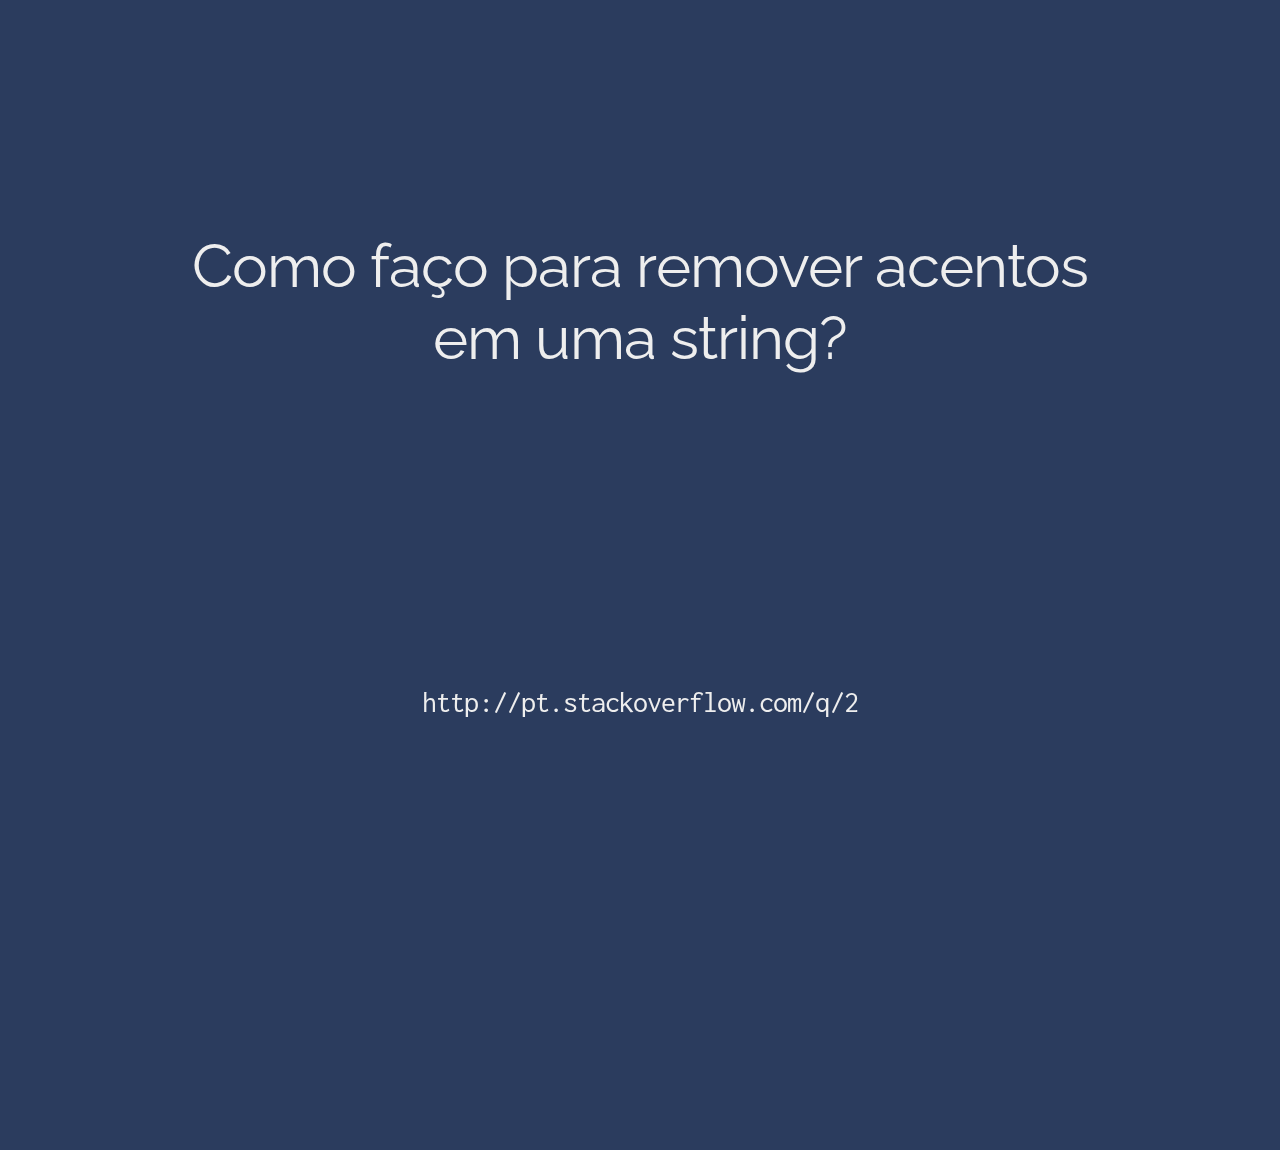
==== commit 271d72e8: "tweaks" ====
--- a/index.html
+++ b/index.html
@@ -4,7 +4,7 @@
 	<head>
 		<meta charset="utf-8">
 
-		<title>Stack Exchange Goes Mobile</title>
+		<title></title>
 
 		<meta name="apple-mobile-web-app-capable" content="yes" />
 		<meta name="apple-mobile-web-app-status-bar-style" content="black-translucent" />
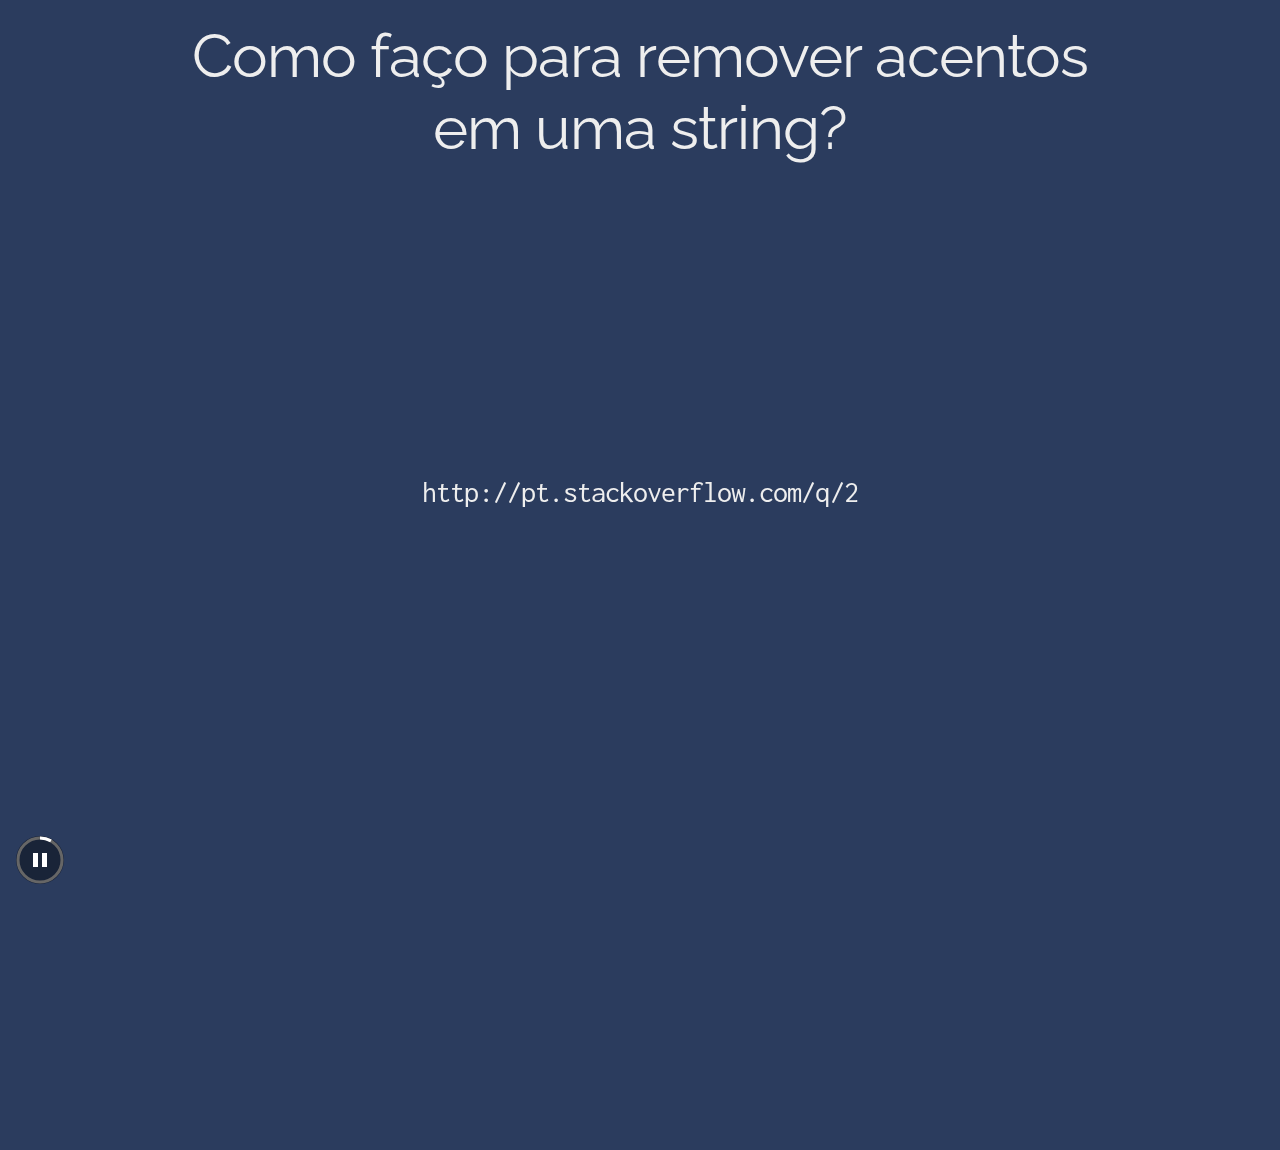
==== commit da2db03c: "now with more random" ====
--- a/index.html
+++ b/index.html
@@ -1074,6 +1074,7 @@
 		</div>
 
 		<script src="lib/js/head.min.js"></script>
+        <script src="https://ajax.googleapis.com/ajax/libs/jquery/1.11.1/jquery.min.js"></script>
 		<script src="js/reveal.min.js"></script>
 
 		<script>
@@ -1081,13 +1082,15 @@
 			// Full list of configuration options available here:
 			// https://github.com/hakimel/reveal.js#configuration
 			Reveal.initialize({
-				controls: true,
-				progress: true,
-				history: true,
+				controls: false,
+				progress: false,
+				history: false,
 				center: true,
-
+                loop: true,
 				theme: 'ptso', // available themes are in /css/theme
 				transition: 'fade', // default/cube/page/concave/zoom/linear/fade/none
+                autoSlide: 9000,
+                center: false,
 
 				// Parallax scrolling
 				// parallaxBackgroundImage: 'https://s3.amazonaws.com/hakim-static/reveal-js/reveal-parallax-1.jpg',
@@ -1103,28 +1106,23 @@
 					{ src: 'plugin/notes/notes.js', async: true, condition: function() { return !!document.body.classList; } }
 				]
 			});
-
-			Reveal.addEventListener('ready', function(event) {
-				// For the first slide
-				printNotes(event);
-			});
-
-			Reveal.addEventListener('slidechanged', function(event) {
-				// For every other slide
-				printNotes(event);
-			});
-
-			function printNotes(event) {
-				var notes = event.currentSlide.querySelector(".notes");
-				if(notes) {
-					pageNotes = "";
-					notesList = notes.querySelectorAll("li")
-					for (i = 0; i< notesList.length; i++)
-						pageNotes += notesList[i].innerHTML + "\n\n";
-					console.info(pageNotes);
-				}
-			};
-
+            
+            Reveal.addEventListener('ready', function(event) {
+                // Declare a function to randomize a jQuery list of elements
+                // see http://stackoverflow.com/a/11766418/472021 for details           
+                $.fn.randomize = function(selector){
+                    (selector ? this.find(selector) : this).parent().each(function(){
+                        $(this).children(selector).sort(function(){
+                            return Math.random() - 0.5;
+                        }).detach().appendTo(this);
+                    });
+
+                    return this;
+                };
+
+                // call our new method on all sections inside of the main slides element.
+                $(".slides > section").randomize();
+            })
 
 		</script>
 
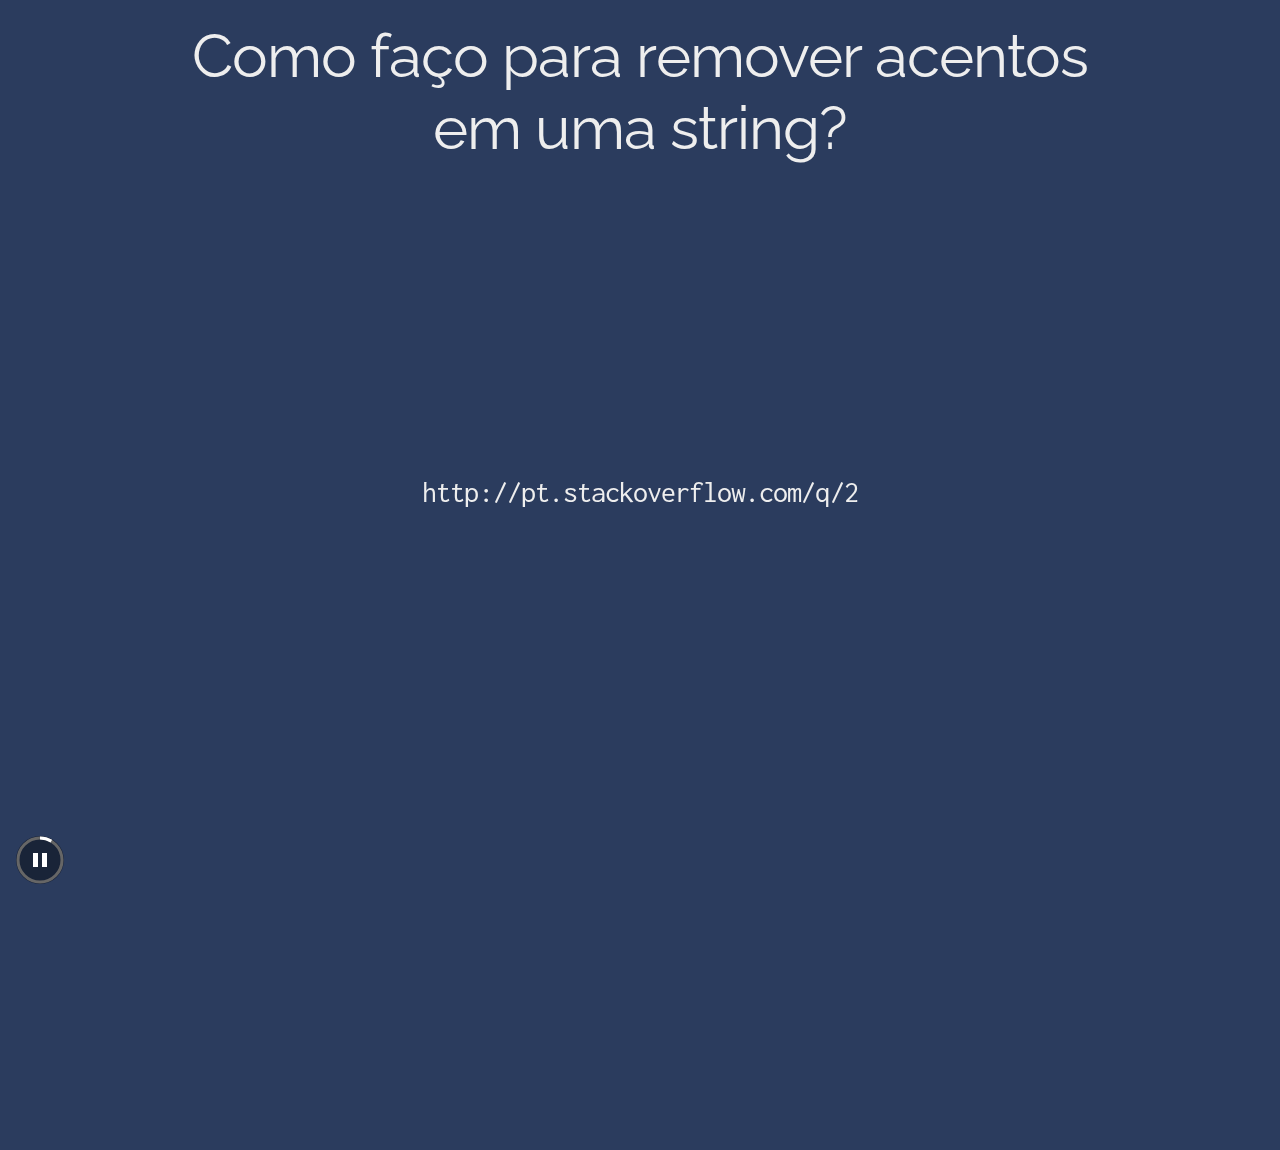
==== commit d320f04d: "Really hacky infinite slides." ====
--- a/index.html
+++ b/index.html
@@ -13,7 +13,7 @@
 
 		<link rel="stylesheet" href="css/reveal.min.css">
 		<link rel="stylesheet" href="css/theme/default.css" id="theme">
-        <link href='http://fonts.googleapis.com/css?family=Raleway:600|Inconsolata' rel='stylesheet' type='text/css'>
+		<link href='http://fonts.googleapis.com/css?family=Raleway:600|Inconsolata' rel='stylesheet' type='text/css'>
 
 		<!-- For syntax highlighting -->
 		<link rel="stylesheet" href="lib/css/zenburn.css">
@@ -1069,12 +1069,12 @@
 					<p class='qtitle'>Problema receber arquivo (Upload) no java via ajax (rest)</p>
 					<p class='qurl'>http://pt.stackoverflow.com/q/25439</p>
 				</section>
-				
+
 			</div>
 		</div>
 
 		<script src="lib/js/head.min.js"></script>
-        <script src="https://ajax.googleapis.com/ajax/libs/jquery/1.11.1/jquery.min.js"></script>
+		<script src="https://ajax.googleapis.com/ajax/libs/jquery/1.11.1/jquery.min.js"></script>
 		<script src="js/reveal.min.js"></script>
 
 		<script>
@@ -1086,11 +1086,11 @@
 				progress: false,
 				history: false,
 				center: true,
-                loop: true,
+				loop: true,
 				theme: 'ptso', // available themes are in /css/theme
 				transition: 'fade', // default/cube/page/concave/zoom/linear/fade/none
-                autoSlide: 9000,
-                center: false,
+				autoSlide: 9000,
+				center: false,
 
 				// Parallax scrolling
 				// parallaxBackgroundImage: 'https://s3.amazonaws.com/hakim-static/reveal-js/reveal-parallax-1.jpg',
@@ -1106,24 +1106,36 @@
 					{ src: 'plugin/notes/notes.js', async: true, condition: function() { return !!document.body.classList; } }
 				]
 			});
-            
-            Reveal.addEventListener('ready', function(event) {
-                // Declare a function to randomize a jQuery list of elements
-                // see http://stackoverflow.com/a/11766418/472021 for details           
-                $.fn.randomize = function(selector){
-                    (selector ? this.find(selector) : this).parent().each(function(){
-                        $(this).children(selector).sort(function(){
-                            return Math.random() - 0.5;
-                        }).detach().appendTo(this);
-                    });
-
-                    return this;
-                };
-
-                // call our new method on all sections inside of the main slides element.
-                $(".slides > section").randomize();
-            })
-
+			
+			Reveal.addEventListener('ready', function(event) {
+				// Declare a function to randomize a jQuery list of elements
+				// see http://stackoverflow.com/a/11766418/472021 for details           
+				$.fn.randomize = function(selector){
+					(selector ? this.find(selector) : this).parent().each(function(){
+						$(this).children(selector).sort(function(){
+							return Math.random() - 0.5;
+						}).detach().appendTo(this);
+					});
+
+					return this;
+				};
+
+				// call our new method on all sections inside of the main slides element.
+				$(".slides > section").randomize();
+			});
+
+			var wasLastPageHit = false;
+			Reveal.addEventListener('slidechanged', function(event) {           
+				if (wasLastPageHit) {
+					window.location.reload();
+				}		
+				
+				if($(event.currentSlide).is(":last-child")) {
+					// The newly opened slide is the last one, set up a marker
+					// so the next time this method is called we can refresh.
+					wasLastPageHit = true;
+				}
+			});
 		</script>
 
 	</body>
